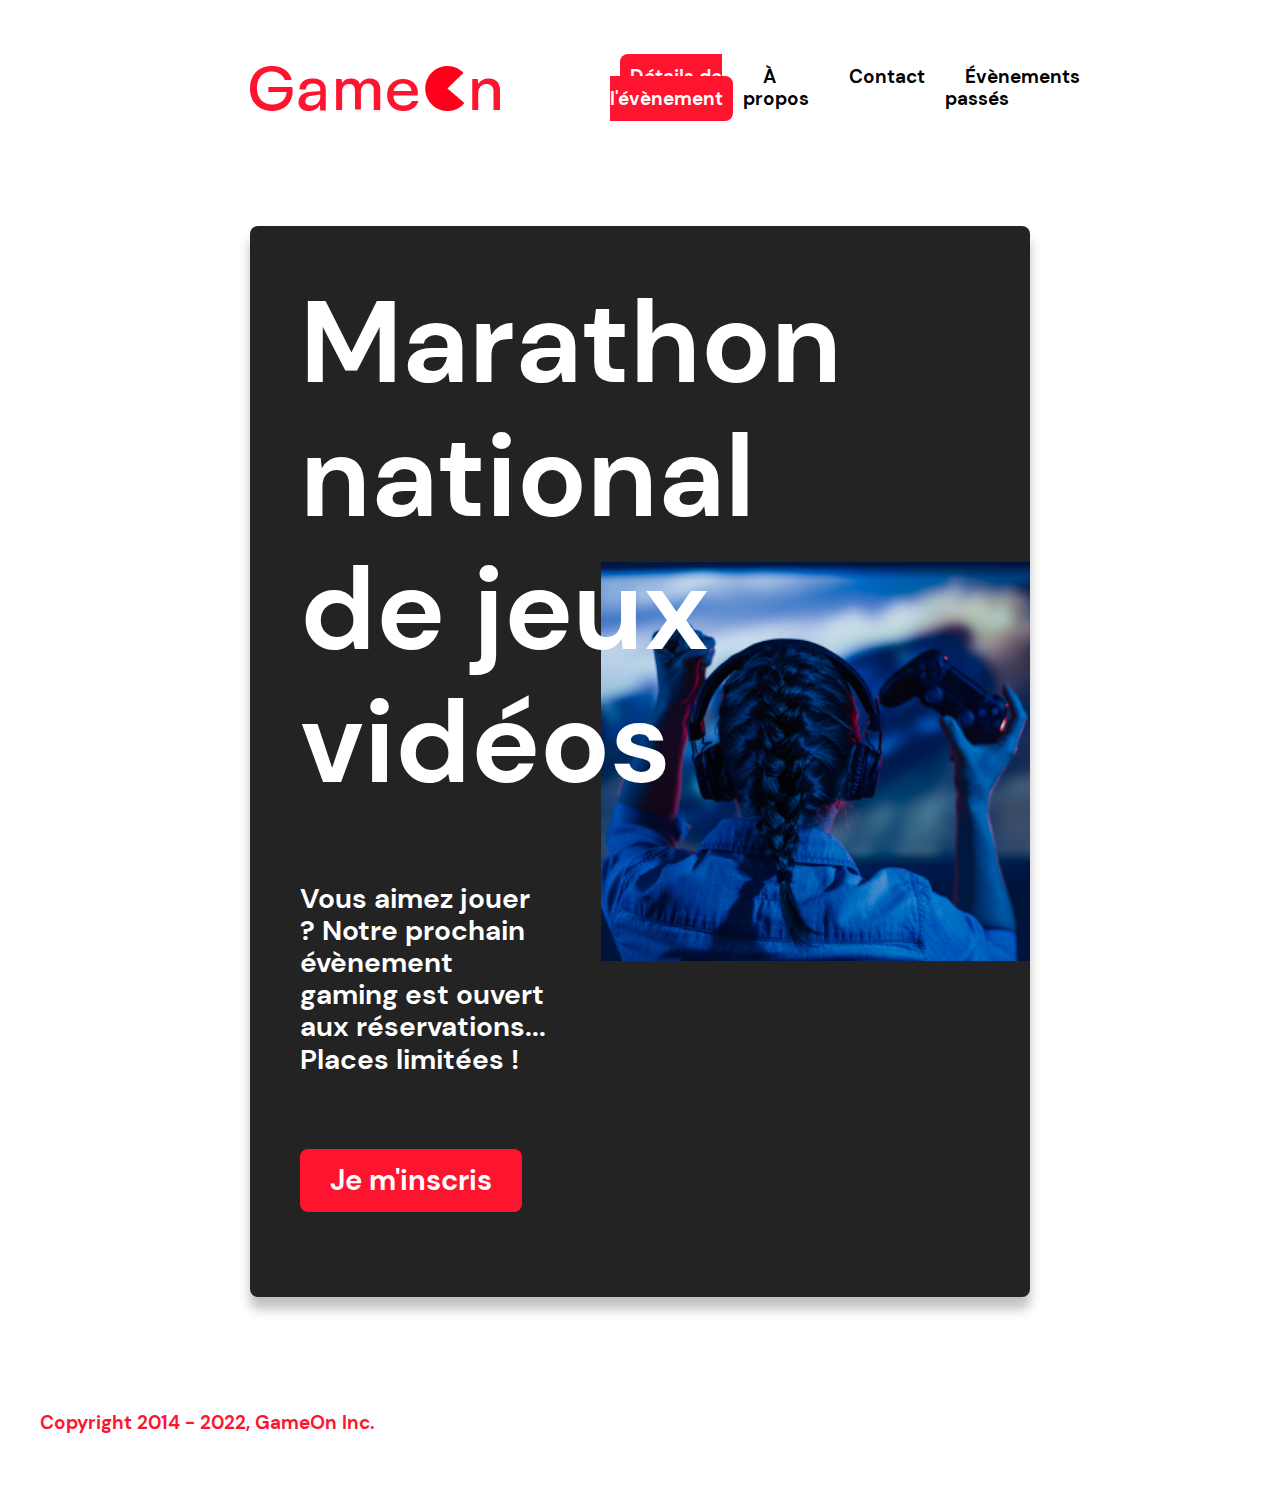
==== index.html @ d46fa0fe "Try change verification method" ====
<!DOCTYPE html>
<html lang="fr">

<head>
    <meta charset="utf-8" />
    <meta name="viewport" content="width=device-width,initial-scale=1" />
    <title>GameOn - Accueil</title>
    <link rel="stylesheet" href="css/style.css">
    <link rel="stylesheet" media="screen and (max-width: 767px)" href="css/responsive/landing-page/landing-mobile.css" />
    <link rel="stylesheet" media="screen and (max-width: 767px)" href="css/responsive/modal/modal-mobile.css" />
    <link rel="stylesheet" media="screen and (min-width: 768px) and (max-width: 1023px)" href="css/responsive/landing-page/landing-tablet.css" />
    <link rel="stylesheet" media="screen and (min-width: 768px) and (max-width: 1023px)" href="css/responsive/modal/modal-tablet.css" />

    <!-- FONT AWESOME -->
    <link rel="stylesheet" href="https://cdnjs.cloudflare.com/ajax/libs/font-awesome/5.15.4/css/all.min.css">
    <link rel="stylesheet" href="https://cdnjs.cloudflare.com/ajax/libs/font-awesome/6.0.0/css/all.min.css">
</head>

<body>
    <header class="topnav" id="myTopnav">
        <img alt="Logo GameOn" src="assets/img/Logo.png" class="header-logo" />

        <!-- Classic Menu -->
        <nav role="navigation" id="topnav_menu">
            <ul>
                <li><a href="#" class="active">Détails de l'évènement</a></li>
                <li><a href="#">À propos</a></li>
                <li><a href="#">Contact</a></li>
                <li><a href="#">Évènements passés</a></li>
            </ul>
        </nav>

        <a id="topnav_hamburger_icon" href="javascript:void(0);" onclick="showResponsiveMenu()">
            <!-- Some spans to act as a hamburger -->
            <span></span>
            <span></span>
            <span></span>
        </a>

        <!-- Responsive Menu -->
        <nav role="navigation" id="topnav_responsive_menu">
            <ul>
                <li><a href="#" class="active">Détails de l'évènement</a></li>
                <li><a href="#">À propos</a></li>
                <li><a href="#">Contact</a></li>
                <li><a href="#">Évènements passés</a></li>
            </ul>
        </nav>
    </header>

    <main class="hero-section">
        <h1 class="hero-headline">
            <span>Marathon national</span>
            <span>de jeux vidéos</span>
        </h1>
        <p class="hero-text">
            Vous aimez jouer ? Notre prochain évènement gaming est ouvert aux réservations... Places limitées !
        </p>
        <img src="assets/img/bg_img.jpg" alt="Image joueuse console" class="hero-img" />
        <button class="btn modal-btn" onclick="launchModal()">Je m'inscris</button>

        <aside class="modal-bg" aria-hidden="true">
            <div class="modal-wrapper">
                <span class="close"></span>
                <form name="reserve" action="index.html" method="get" class="modal-body">
                    <div class="formData">
                        <label>Prénom</label>
                        <!-- <input class="text-control" type="text" id="first" name="first" minlength="2" /> -->
                        <input class="text-control" type="text" id="first" name="first" />
                    </div>

                    <div class="formData">
                        <label>Nom</label>
                        <input class="text-control" type="text" id="last" name="last" />
                    </div>

                    <div class="formData">
                        <label>E-mail</label>
                        <input class="text-control" type="email" id="email" name="email" />
                    </div>

                    <div class="formData">
                        <label>Date de naissance</label>
                        <input class="text-control" type="date" id="birthdate" name="birthdate" />
                    </div>

                    <div class="formData">
                        <label>À combien de tournois GameOn avez-vous déjà participé ?</label>
                        <input type="number" class="text-control" id="quantity" name="quantity"></div>

                    <div class="formData">
                        <p class="text-label">A quel tournoi souhaitez-vous participer cette année ?</p>
                        <div class="formRadio">
                            <div>
                                <input class="radio-input" type="radio" id="location1" name="location" value="New York" />
                                <label class="radio-label" for="location1">New York</label>
                            </div>

                            <div>
                                <input class="radio-input" type="radio" id="location2" name="location" value="San Francisco" />
                                <label class="radio-label" for="location2">San Francisco</label>
                            </div>

                            <div>
                                <input class="radio-input" type="radio" id="location3" name="location" value="Seattle" />
                                <label class="radio-label" for="location3">Seattle</label>
                            </div>

                            <div>
                                <input class="radio-input" type="radio" id="location4" name="location" value="Chicago" />
                                <label class="radio-label" for="location4">Chicago</label>
                            </div>

                            <div>
                                <input class="radio-input" type="radio" id="location5" name="location" value="Boston" />
                                <label class="radio-label" for="location5">Boston</label>
                            </div>

                            <div>
                                <input class="radio-input" type="radio" id="location6" name="location" value="Portland" />
                                <label class="radio-label" for="location6">Portland</label>
                            </div>
                        </div>
                    </div>

                    <div class="formData formCheckbox">
                        <div class="checkboxDiv">
                            <div>
                                <input class="checkbox-input" type="checkbox" id="checkbox1" required/>
                                <label class="checkbox-label" for="checkbox1">J'ai lu et accepte les conditions d'utilisation.</label>
                            </div>
                        </div>

                        <div class="checkboxDiv">
                            <div>
                                <input class="checkbox-input" type="checkbox" id="checkbox2" />
                                <label class="checkbox-label" for="checkbox2">Je souhaite être prévenu des prochains évènements.</label>
                            </div>
                        </div>
                    </div>
                    <input class="btn btn-submit" type="submit" value="C'est parti" />
                </form>

                <div class="confirmation-content">
                    <h2>Merci pour votre inscription</h2>

                    <button class="btn btn-close" onclick="closeModal()">Fermer</button>
                </div>
            </div>
        </aside>
    </main>

    <footer>
        <p class="copyright">
            Copyright 2014 - 2022, GameOn Inc.
        </p>
    </footer>

    <script src="js/modal.js"></script>
</body>

</html>
---- css/style.css ----
@import url("./normalize/normalize.css");
@import url("./landing/landing.css");
@import url("./modal/modal.css");
@font-face {
    font-family: "DM Sans";
    src: url("../assets/fonts/DM_Sans/DMSans-Bold.ttf") format("truetype"), url("../assets/fonts/DM_Sans/DMSans-BoldItalic.ttf") format("truetype"), url("../assets/fonts/DM_Sans/DMSans-Italic.ttf") format("truetype"), url("../assets/fonts/DM_Sans/DMSans-Medium.ttf") format("truetype"), url("../assets/fonts/DM_Sans/DMSans-MediumItalic.ttf") format("truetype"), url("../assets/fonts/DM_Sans/DMSans-Regular.ttf") format("truetype");
}

* {
    font-family: "DM Sans", Arial, Helvetica, sans-serif;
}
---- css/responsive/landing-page/landing-mobile.css ----
/* @media screen and (max-width: 540px) { */


/*** HEADER ***/

header {
    padding: 20px;
    position: fixed;
    top: 0;
    left: 0;
    right: 0;
    background-color: #fff;
}

header img {
    margin-left: 0;
    width: 9em;
}

nav a {
    padding: 5px;
}


/* hide classic menu */

#topnav_menu {
    display: none;
}


/* position responsive menu at the right of the screen */

#topnav_responsive_menu ul {
    display: flex;
    flex-direction: column;
    justify-content: space-between;
    position: absolute;
    margin: 0;
    padding: 0;
    right: 10px;
    top: 10px;
    height: calc(100% - 20px);
    list-style: none;
    text-align: right;
}


/* disable horizontal scrolling  */

#rootId {
    position: relative;
    overflow-x: hidden;
}


/* position responsive menu at the right of the screen */

#topnav_responsive_menu {
    display: block;
    position: absolute;
    right: 0;
    top: 65px;
    background: rgba(255, 255, 255, .9);
    height: 150px;
    margin: 0;
    width: 100vw;
    z-index: 99;
    transform-origin: 0% 0%;
    transform: translate(200%, 0);
    transition: transform 0.5s cubic-bezier(0.77, 0.2, 0.05, 1.0);
}


/* and let's slide it in from the right */

#topnav_responsive_menu.open {
    transform: none;
    position: fixed;
}


/* define size and position of the hamburger link */

#topnav_hamburger_icon {
    display: block;
    position: relative;
    width: 33px;
    height: 28px;
    z-index: 100;
    user-select: none;
    cursor: pointer;
}


/* define the style (size, color, position, animation, ...) of the 3 spans */

#topnav_hamburger_icon span {
    display: block;
    position: absolute;
    height: 4px;
    width: 100%;
    margin-bottom: 5px;
    background: red;
    border-radius: 3px;
    z-index: 100;
    opacity: 1;
    left: 0;
    transform: rotate(0deg);
    transition: .25s ease-in-out;
}


/* set the 3 spans position to look like a hamburger */

#topnav_hamburger_icon span:nth-child(1) {
    top: 0px;
    transform-origin: left top;
}

#topnav_hamburger_icon span:nth-child(2) {
    top: 12px;
    transform-origin: left center;
}

#topnav_hamburger_icon span:nth-child(3) {
    top: 24px;
    transform-origin: left bottom;
}


/* the first span rotates 45° \ */

#topnav_hamburger_icon.open span:nth-child(1) {
    width: 110%;
    transform: rotate(45deg);
}


/* the second span disappears */

#topnav_hamburger_icon.open span:nth-child(2) {
    width: 0%;
    opacity: 0;
}


/* the last span rotates -45° / */

#topnav_hamburger_icon.open span:nth-child(3) {
    width: 110%;
    transform: rotate(-45deg);
}


/*** MAIN ***/

main {
    margin: 70px 20px 20px;
    padding: 0;
    background: transparent;
    border-radius: 0;
    color: initial;
    box-shadow: unset;
    display: flex;
    flex-direction: column;
}

.hero-headline {
    font-size: 2.2em;
}

.hero-text {
    margin: 30px 0;
    font-size: .8em;
    max-width: unset;
}

.hero-img {
    display: block;
    border-radius: 8px;
    width: 100%;
    margin: 30px 0;
}

.btn {
    padding: 15px 30px;
    font-size: 1em;
    margin: auto;
}


/*** FOOTER ***/

footer {
    padding: 20px;
}

.copyright {
    font-size: .7em;
    text-align: center;
}
---- css/responsive/modal/modal-mobile.css ----
/* MODAL FORM */

.modal-bg {
    top: 78px;
}

.modal-wrapper {
    margin-top: 20px;
    height: 100%;
}

.modal-body {
    margin: 0;
}

.formData {
    margin: 10px 0;
}

label,
.text-label {
    color: #fff;
    font-size: .7em;
}

input {
    height: 20px;
    font-size: .8em;
}

.radio-input,
.checkbox-input {
    width: 20px;
    height: 20px;
}

.checkbox-input::before {
    left: -2px;
}

.checkbox-input::after {
    left: -1px;
}

.btn-submit,
.btn-close {
    padding: 8px 30px;
    font-size: .8em;
    height: auto;
    margin: 0 auto;
}

.confirmation-content {
    height: 100%;
}

.confirmation-content h2 {
    color: #FFF;
    text-align: center;
    font-size: 2em;
    margin: 0;
}

.btn-close {
    bottom: 100px;
}


/* ERRORS */

.formData[data-error]::after,
.formRadio[data-error]::after {
    content: attr(data-error);
    font-size: 0.8em;
    color: #e54858;
    display: block;
    margin-top: 7px;
    margin-bottom: 7px;
    text-align: right;
    opacity: 0;
    transition: 0.3s;
}

.formData[data-error-visible="true"]::after,
.formRadio[data-error-visible="true"]::after {
    opacity: 1;
}

.formData[data-error-visible="true"] .text-control,
.formRadio[data-error-visible="true"] .text-control {
    border: 2px solid #e54858;
}

input[data-error]::after {
    content: attr(data-error);
    font-size: 0.4em;
    color: red;
}
---- css/responsive/landing-page/landing-tablet.css ----
/*** HEADER ***/

header {
    padding: 40px;
    position: fixed;
    top: 0;
    left: 0;
    right: 0;
    background-color: #fff;
}

header img {
    margin-left: 0;
}


/* hide classic menu */

#topnav_menu {
    display: none;
}


/* position responsive menu at the right of the screen */

#topnav_responsive_menu ul {
    display: flex;
    flex-direction: column;
    justify-content: space-between;
    position: absolute;
    margin: 0;
    padding: 0;
    right: 10px;
    top: 10px;
    height: calc(100% - 20px);
    list-style: none;
    text-align: right;
}


/* disable horizontal scrolling  */

#rootId {
    position: relative;
    overflow-x: hidden;
}


/* position responsive menu at the right of the screen */

#topnav_responsive_menu {
    display: block;
    position: absolute;
    right: 0;
    top: 125px;
    background: rgba(255, 255, 255, .9);
    height: 200px;
    margin: 0;
    width: 100vw;
    z-index: 99;
    transform-origin: 0% 0%;
    transform: translate(200%, 0);
    transition: transform 0.5s cubic-bezier(0.77, 0.2, 0.05, 1.0);
}


/* and let's slide it in from the right */

#topnav_responsive_menu.open {
    transform: none;
    position: fixed;
}


/* define size and position of the hamburger link */

#topnav_hamburger_icon {
    display: block;
    position: relative;
    width: 33px;
    height: 28px;
    z-index: 100;
    user-select: none;
    cursor: pointer;
}


/* define the style (size, color, position, animation, ...) of the 3 spans */

#topnav_hamburger_icon span {
    display: block;
    position: absolute;
    height: 4px;
    width: 100%;
    margin-bottom: 5px;
    background: red;
    border-radius: 3px;
    z-index: 100;
    opacity: 1;
    left: 0;
    transform: rotate(0deg);
    transition: .25s ease-in-out;
}


/* set the 3 spans position to look like a hamburger */

#topnav_hamburger_icon span:nth-child(1) {
    top: 0px;
    transform-origin: left top;
}

#topnav_hamburger_icon span:nth-child(2) {
    top: 12px;
    transform-origin: left center;
}

#topnav_hamburger_icon span:nth-child(3) {
    top: 24px;
    transform-origin: left bottom;
}


/* the first span rotates 45° \ */

#topnav_hamburger_icon.open span:nth-child(1) {
    width: 110%;
    transform: rotate(45deg);
}


/* the second span disappears */

#topnav_hamburger_icon.open span:nth-child(2) {
    width: 0%;
    opacity: 0;
}


/* the last span rotates -45° / */

#topnav_hamburger_icon.open span:nth-child(3) {
    width: 110%;
    transform: rotate(-45deg);
}


/*** MAIN ***/

main {
    margin: 125px 40px 40px;
    padding: 0;
    background: rgb(35, 35, 35);
    display: flex;
    flex-direction: column;
}

.hero-headline {
    margin: 30px;
    font-size: 4.5em;
}

.hero-text {
    margin: 30px;
    font-size: 1.5em;
    max-width: unset;
}

.hero-img {
    display: block;
    width: 100%;
    margin: 30px 0;
}

.btn {
    padding: 15px 30px;
    font-size: 1em;
    margin: 40px auto;
}


/*** FOOTER ***/

footer {
    padding: 40px;
}

.copyright {
    font-size: 1em;
    text-align: center;
}
---- css/responsive/modal/modal-tablet.css ----
/* MODAL FORM */

label,
.text-label {
    font-size: .9em;
}

input {
    height: 30px;
    font-size: .9em;
}

.btn-submit,
.btn-close {
    padding: 8px 30px;
    font-size: 1em;
    height: auto;
    margin: 0 auto;
}

.confirmation-content h2 {
    font-size: 2em;
}


/* ERRORS */

.formData[data-error]::after,
.formRadio[data-error]::after {
    content: attr(data-error);
    font-size: 0.8em;
    color: #e54858;
    display: block;
    margin-top: 7px;
    margin-bottom: 7px;
    text-align: right;
    opacity: 0;
    transition: 0.3s;
}

.formData[data-error-visible="true"]::after,
.formRadio[data-error-visible="true"]::after {
    opacity: 1;
}

.formData[data-error-visible="true"] .text-control,
.formRadio[data-error-visible="true"] .text-control {
    border: 2px solid #e54858;
}

input[data-error]::after {
    content: attr(data-error);
    font-size: 0.4em;
    color: red;
}
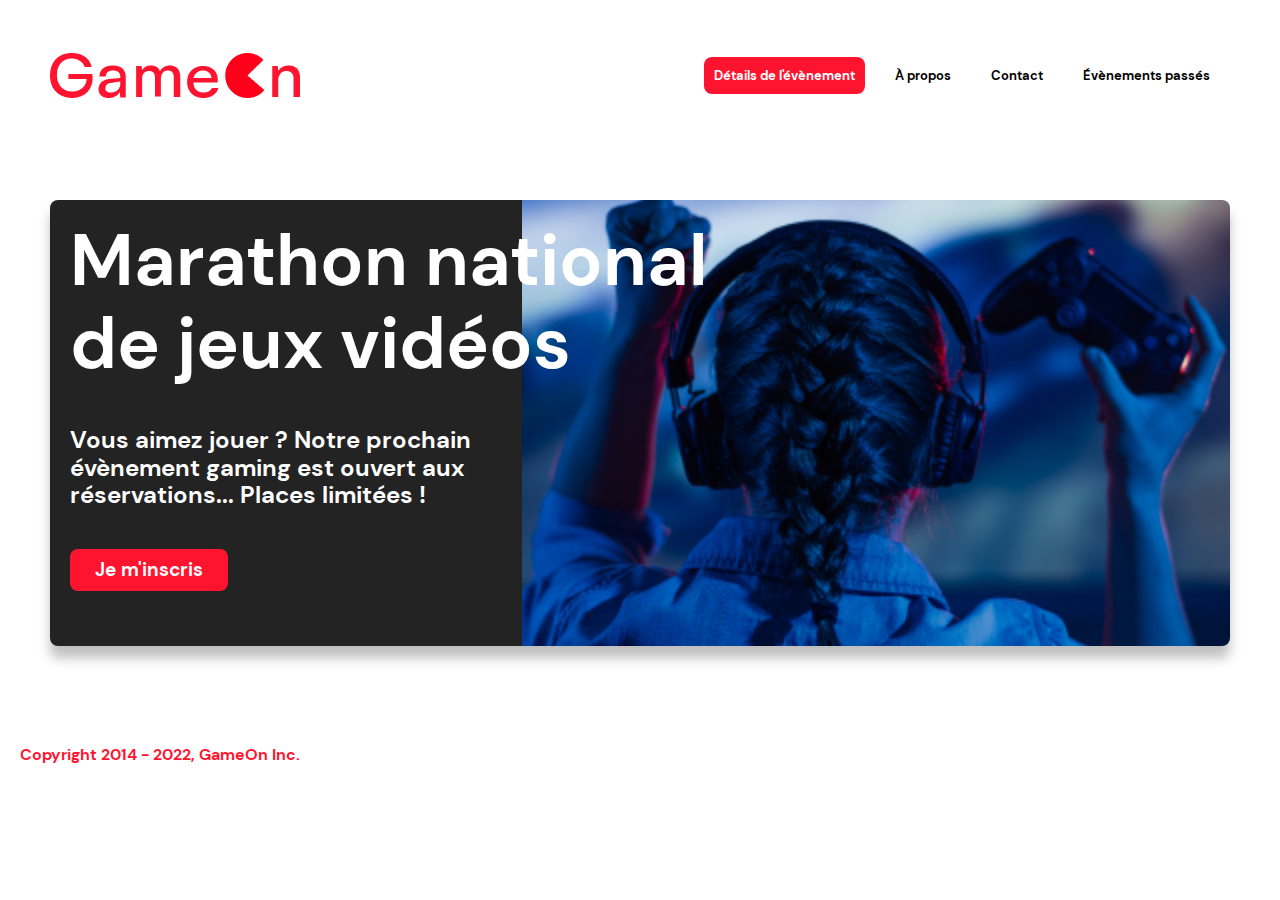
==== commit f0404e97: "Fix responsive mobile and middle desktop versions" ====
--- a/index.html
+++ b/index.html
@@ -6,10 +6,15 @@
     <meta name="viewport" content="width=device-width,initial-scale=1" />
     <title>GameOn - Accueil</title>
     <link rel="stylesheet" href="css/style.css">
+
+    <!-- RESPONSIVE STYLE -->
     <link rel="stylesheet" media="screen and (max-width: 767px)" href="css/responsive/landing-page/landing-mobile.css" />
     <link rel="stylesheet" media="screen and (max-width: 767px)" href="css/responsive/modal/modal-mobile.css" />
     <link rel="stylesheet" media="screen and (min-width: 768px) and (max-width: 1023px)" href="css/responsive/landing-page/landing-tablet.css" />
     <link rel="stylesheet" media="screen and (min-width: 768px) and (max-width: 1023px)" href="css/responsive/modal/modal-tablet.css" />
+    <link rel="stylesheet" media="screen and (min-width: 1024px) and (max-width: 1699px)" href="css/responsive/landing-page/landing-desktop-small.css" />
+    <link rel="stylesheet" media="screen and (min-width: 1024px) and (max-width: 1699px)" href="css/responsive/modal/modal-desktop-small.css" />
+    <link rel="stylesheet" media="screen and (min-width: 1670px) and (max-width: 1875px)" href="css/responsive/landing-page/landing-desktop-middle.css" />
 
     <!-- FONT AWESOME -->
     <link rel="stylesheet" href="https://cdnjs.cloudflare.com/ajax/libs/font-awesome/5.15.4/css/all.min.css">
@@ -21,7 +26,7 @@
         <img alt="Logo GameOn" src="assets/img/Logo.png" class="header-logo" />
 
         <!-- Classic Menu -->
-        <nav role="navigation" id="topnav_menu">
+        <nav id="topnav_menu">
             <ul>
                 <li><a href="#" class="active">Détails de l'évènement</a></li>
                 <li><a href="#">À propos</a></li>
@@ -38,7 +43,7 @@
         </a>
 
         <!-- Responsive Menu -->
-        <nav role="navigation" id="topnav_responsive_menu">
+        <nav id="topnav_responsive_menu">
             <ul>
                 <li><a href="#" class="active">Détails de l'évènement</a></li>
                 <li><a href="#">À propos</a></li>
@@ -62,10 +67,9 @@
         <aside class="modal-bg" aria-hidden="true">
             <div class="modal-wrapper">
                 <span class="close"></span>
-                <form name="reserve" action="index.html" method="get" class="modal-body">
+                <form name="reserve" action="index.html" method="get" class="modal-body" id="formReserve">
                     <div class="formData">
                         <label>Prénom</label>
-                        <!-- <input class="text-control" type="text" id="first" name="first" minlength="2" /> -->
                         <input class="text-control" type="text" id="first" name="first" />
                     </div>
 
@@ -90,7 +94,7 @@
 
                     <div class="formData">
                         <p class="text-label">A quel tournoi souhaitez-vous participer cette année ?</p>
-                        <div class="formRadio">
+                        <div class="formRadio" id="radioLocations">
                             <div>
                                 <input class="radio-input" type="radio" id="location1" name="location" value="New York" />
                                 <label class="radio-label" for="location1">New York</label>
@@ -138,7 +142,7 @@
                             </div>
                         </div>
                     </div>
-                    <input class="btn btn-submit" type="submit" value="C'est parti" />
+                    <input class="btn btn-submit" type="submit" value="C'est parti" id="btnSubmit" />
                 </form>
 
                 <div class="confirmation-content">
--- a/css/responsive/modal/modal-mobile.css
+++ b/css/responsive/modal/modal-mobile.css
@@ -11,6 +11,7 @@
 
 .modal-body {
     margin: 0;
+    height: 125%;
 }
 
 .formData {
@@ -63,36 +64,4 @@
 
 .btn-close {
     bottom: 100px;
-}
-
-
-/* ERRORS */
-
-.formData[data-error]::after,
-.formRadio[data-error]::after {
-    content: attr(data-error);
-    font-size: 0.8em;
-    color: #e54858;
-    display: block;
-    margin-top: 7px;
-    margin-bottom: 7px;
-    text-align: right;
-    opacity: 0;
-    transition: 0.3s;
-}
-
-.formData[data-error-visible="true"]::after,
-.formRadio[data-error-visible="true"]::after {
-    opacity: 1;
-}
-
-.formData[data-error-visible="true"] .text-control,
-.formRadio[data-error-visible="true"] .text-control {
-    border: 2px solid #e54858;
-}
-
-input[data-error]::after {
-    content: attr(data-error);
-    font-size: 0.4em;
-    color: red;
 }--- a/css/responsive/modal/modal-tablet.css
+++ b/css/responsive/modal/modal-tablet.css
@@ -20,36 +20,4 @@
 
 .confirmation-content h2 {
     font-size: 2em;
-}
-
-
-/* ERRORS */
-
-.formData[data-error]::after,
-.formRadio[data-error]::after {
-    content: attr(data-error);
-    font-size: 0.8em;
-    color: #e54858;
-    display: block;
-    margin-top: 7px;
-    margin-bottom: 7px;
-    text-align: right;
-    opacity: 0;
-    transition: 0.3s;
-}
-
-.formData[data-error-visible="true"]::after,
-.formRadio[data-error-visible="true"]::after {
-    opacity: 1;
-}
-
-.formData[data-error-visible="true"] .text-control,
-.formRadio[data-error-visible="true"] .text-control {
-    border: 2px solid #e54858;
-}
-
-input[data-error]::after {
-    content: attr(data-error);
-    font-size: 0.4em;
-    color: red;
 }--- a/css/responsive/landing-page/landing-desktop-small.css
+++ b/css/responsive/landing-page/landing-desktop-small.css
@@ -0,0 +1,59 @@
+/*** LANDING PAGE ***/
+
+
+/*** HEADER ***/
+
+header {
+    padding: 50px;
+}
+
+header img {
+    margin-left: 0;
+}
+
+nav {
+    width: 60%;
+}
+
+nav ul {
+    padding: 0;
+    text-align: right;
+}
+
+nav a {
+    font-size: .8em;
+}
+
+
+/*** MAIN ***/
+
+main {
+    margin: 50px;
+    padding: 20px 20px 55px;
+    background: rgb(35, 35, 35) no-repeat right/60% url("../../../assets/img/bg_img.jpg");
+}
+
+.hero-headline {
+    font-size: 4.5em;
+}
+
+.hero-text {
+    margin: 40px 0;
+    font-size: 1.5em;
+}
+
+.btn {
+    padding: 10px 25px;
+    font-size: 1.2em;
+}
+
+
+/*** FOOTER ***/
+
+footer {
+    padding: 50px 20px;
+}
+
+.copyright {
+    font-size: 1em;
+}--- a/css/responsive/modal/modal-desktop-small.css
+++ b/css/responsive/modal/modal-desktop-small.css
@@ -0,0 +1,65 @@
+@import url("../keyframes/modal-keyframes.css");
+
+/* MODAL FORM */
+
+.modal-wrapper {
+    height: calc(100% - 50px);
+}
+
+.modal-wrapper,
+.confirmation-content {
+    width: 400px;
+}
+
+.confirmation-content {
+    height: calc(100% - 50px);
+}
+
+.formData {
+    margin: 10px;
+}
+
+.formRadio div,
+.formCheckbox div {
+    margin-bottom: 5px;
+}
+
+.formRadio div {
+    margin-right: 10px;
+}
+
+label,
+.text-label {
+    font-size: .9em;
+}
+
+input {
+    height: 30px;
+    font-size: .9em;
+}
+
+.radio-input,
+.checkbox-input {
+    width: 20px;
+    height: 20px;
+}
+
+.checkbox-input::before {
+    left: -2px;
+}
+
+.checkbox-input::after {
+    left: -1px;
+}
+
+.btn-submit {
+    margin: 10px auto 0;
+    padding: 0 20px;
+    font-size: 1em;
+}
+
+.btn-close {
+    margin: 10px auto 0;
+    padding: 10px 30px;
+    font-size: 1em;
+}--- a/css/responsive/landing-page/landing-desktop-middle.css
+++ b/css/responsive/landing-page/landing-desktop-middle.css
@@ -0,0 +1,25 @@
+/*** LANDING PAGE ***/
+
+
+/*** HEADER ***/
+
+nav {
+    width: 60%;
+}
+
+nav ul {
+    padding: 0;
+    text-align: right;
+}
+
+
+/*** MAIN ***/
+
+main {
+    padding: 20px 20px 55px;
+    background: rgb(35, 35, 35) no-repeat right/60% url("../../../assets/img/bg_img.jpg");
+}
+
+.hero-text {
+    margin: 50px 0;
+}